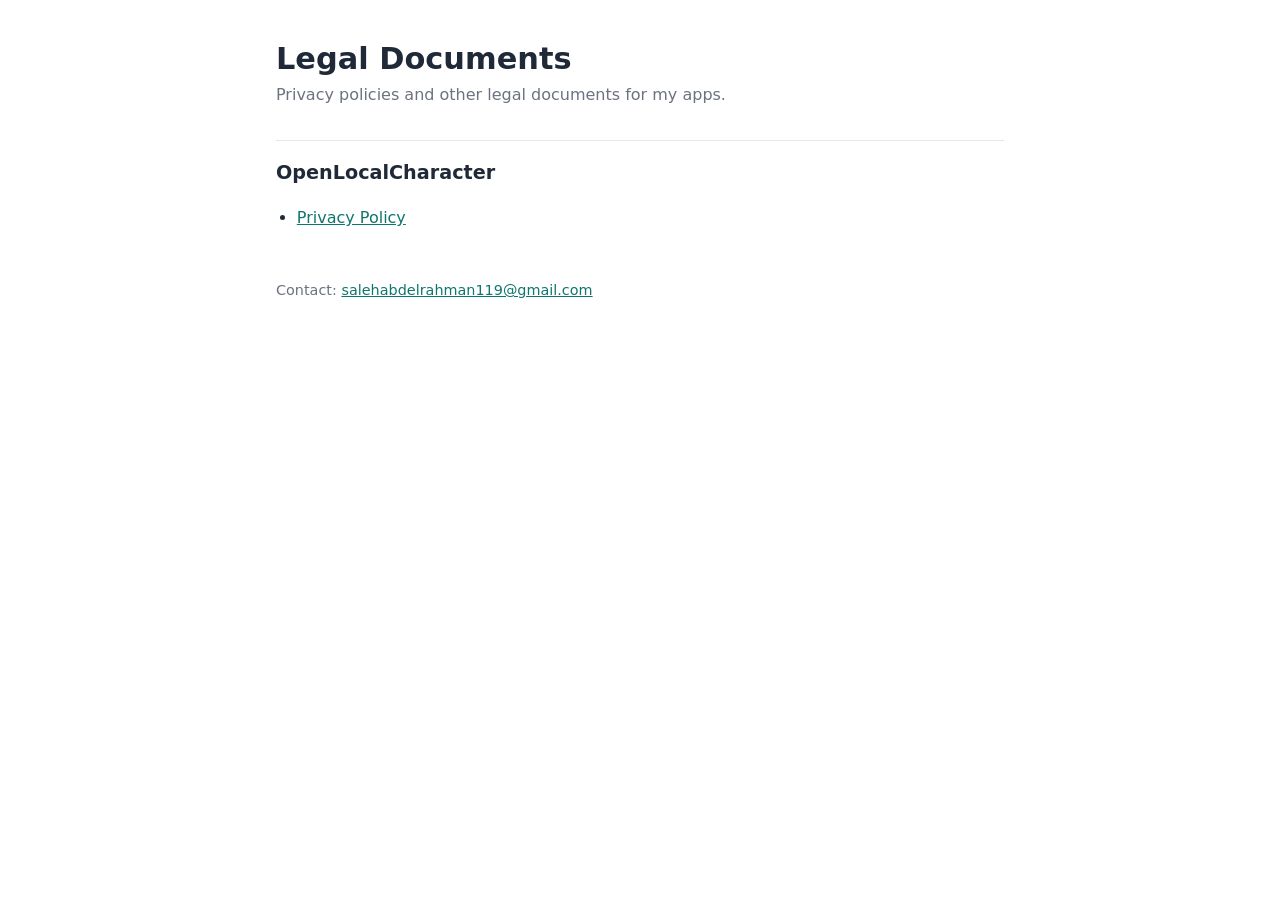
==== index.html @ c2c630ac "Add legal documents site with OpenLocalCharacter privacy policy Co-Authored-By: Claude Opus 5.5 <nor" ====
<!doctype html>
<html lang="en">
<head>
  <meta charset="utf-8">
  <meta name="viewport" content="width=device-width, initial-scale=1">
  <title>Legal Documents</title>
  <meta name="description" content="Privacy policies and other legal documents for kz370's apps.">
  <link rel="stylesheet" href="assets/style.css">
</head>
<body>
<main>
  <h1>Legal Documents</h1>
  <p class="meta">Privacy policies and other legal documents for my apps.</p>

  <h2>OpenLocalCharacter</h2>
  <ul>
    <li><a href="openlocalcharacter/privacy-policy/">Privacy Policy</a></li>
  </ul>

  <footer>Contact: <a href="mailto:salehabdelrahman119@gmail.com">salehabdelrahman119@gmail.com</a></footer>
</main>
</body>
</html>
---- assets/style.css ----
:root {
  --bg: #ffffff;
  --fg: #1f2937;
  --muted: #6b7280;
  --accent: #0f766e;
  --line: #e5e7eb;
  --card: #f9fafb;
}
@media (prefers-color-scheme: dark) {
  :root {
    --bg: #111827;
    --fg: #e5e7eb;
    --muted: #9ca3af;
    --accent: #2dd4bf;
    --line: #374151;
    --card: #1f2937;
  }
}
* { box-sizing: border-box; }
body {
  margin: 0;
  background: var(--bg);
  color: var(--fg);
  font: 16px/1.65 system-ui, -apple-system, "Segoe UI", Roboto, sans-serif;
}
main { max-width: 760px; margin: 0 auto; padding: 40px 16px 64px; }
h1 { font-size: 1.9rem; line-height: 1.25; margin: 0 0 4px; }
h2 { font-size: 1.2rem; margin: 2rem 0 0.5rem; padding-top: 1rem; border-top: 1px solid var(--line); }
a { color: var(--accent); }
.meta { color: var(--muted); margin: 0 0 1.5rem; }
.summary { background: var(--card); border: 1px solid var(--line); border-radius: 10px; padding: 12px 18px; }
ul { padding-left: 1.3rem; }
li { margin: 0.25rem 0; }
table { width: 100%; border-collapse: collapse; margin: 0.5rem 0 1rem; font-size: 0.95rem; }
th, td { text-align: left; vertical-align: top; padding: 8px 10px; border-bottom: 1px solid var(--line); }
th { color: var(--muted); font-weight: 600; }
footer { margin-top: 3rem; color: var(--muted); font-size: 0.9rem; }
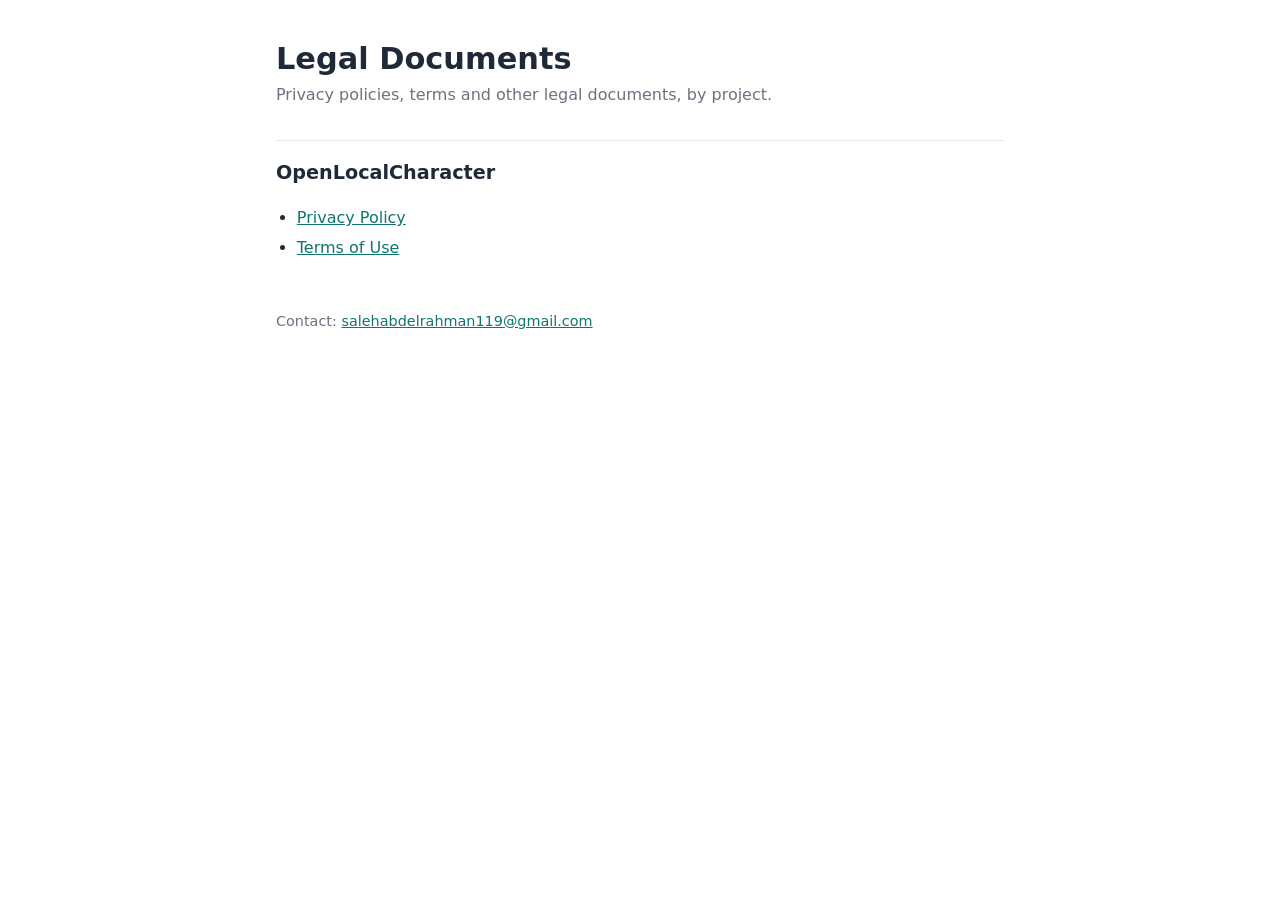
==== commit 25cef520: "Organize documents per project: <project>/privacy and <project>/terms - Move OpenLocalCharacter priv" ====
--- a/index.html
+++ b/index.html
@@ -4,17 +4,18 @@
   <meta charset="utf-8">
   <meta name="viewport" content="width=device-width, initial-scale=1">
   <title>Legal Documents</title>
-  <meta name="description" content="Privacy policies and other legal documents for kz370's apps.">
+  <meta name="description" content="Privacy policies, terms and other legal documents for kz370's apps.">
   <link rel="stylesheet" href="assets/style.css">
 </head>
 <body>
 <main>
   <h1>Legal Documents</h1>
-  <p class="meta">Privacy policies and other legal documents for my apps.</p>
+  <p class="meta">Privacy policies, terms and other legal documents, by project.</p>
 
   <h2>OpenLocalCharacter</h2>
   <ul>
-    <li><a href="openlocalcharacter/privacy-policy/">Privacy Policy</a></li>
+    <li><a href="openlocalcharacter/privacy">Privacy Policy</a></li>
+    <li><a href="openlocalcharacter/terms">Terms of Use</a></li>
   </ul>
 
   <footer>Contact: <a href="mailto:salehabdelrahman119@gmail.com">salehabdelrahman119@gmail.com</a></footer>
